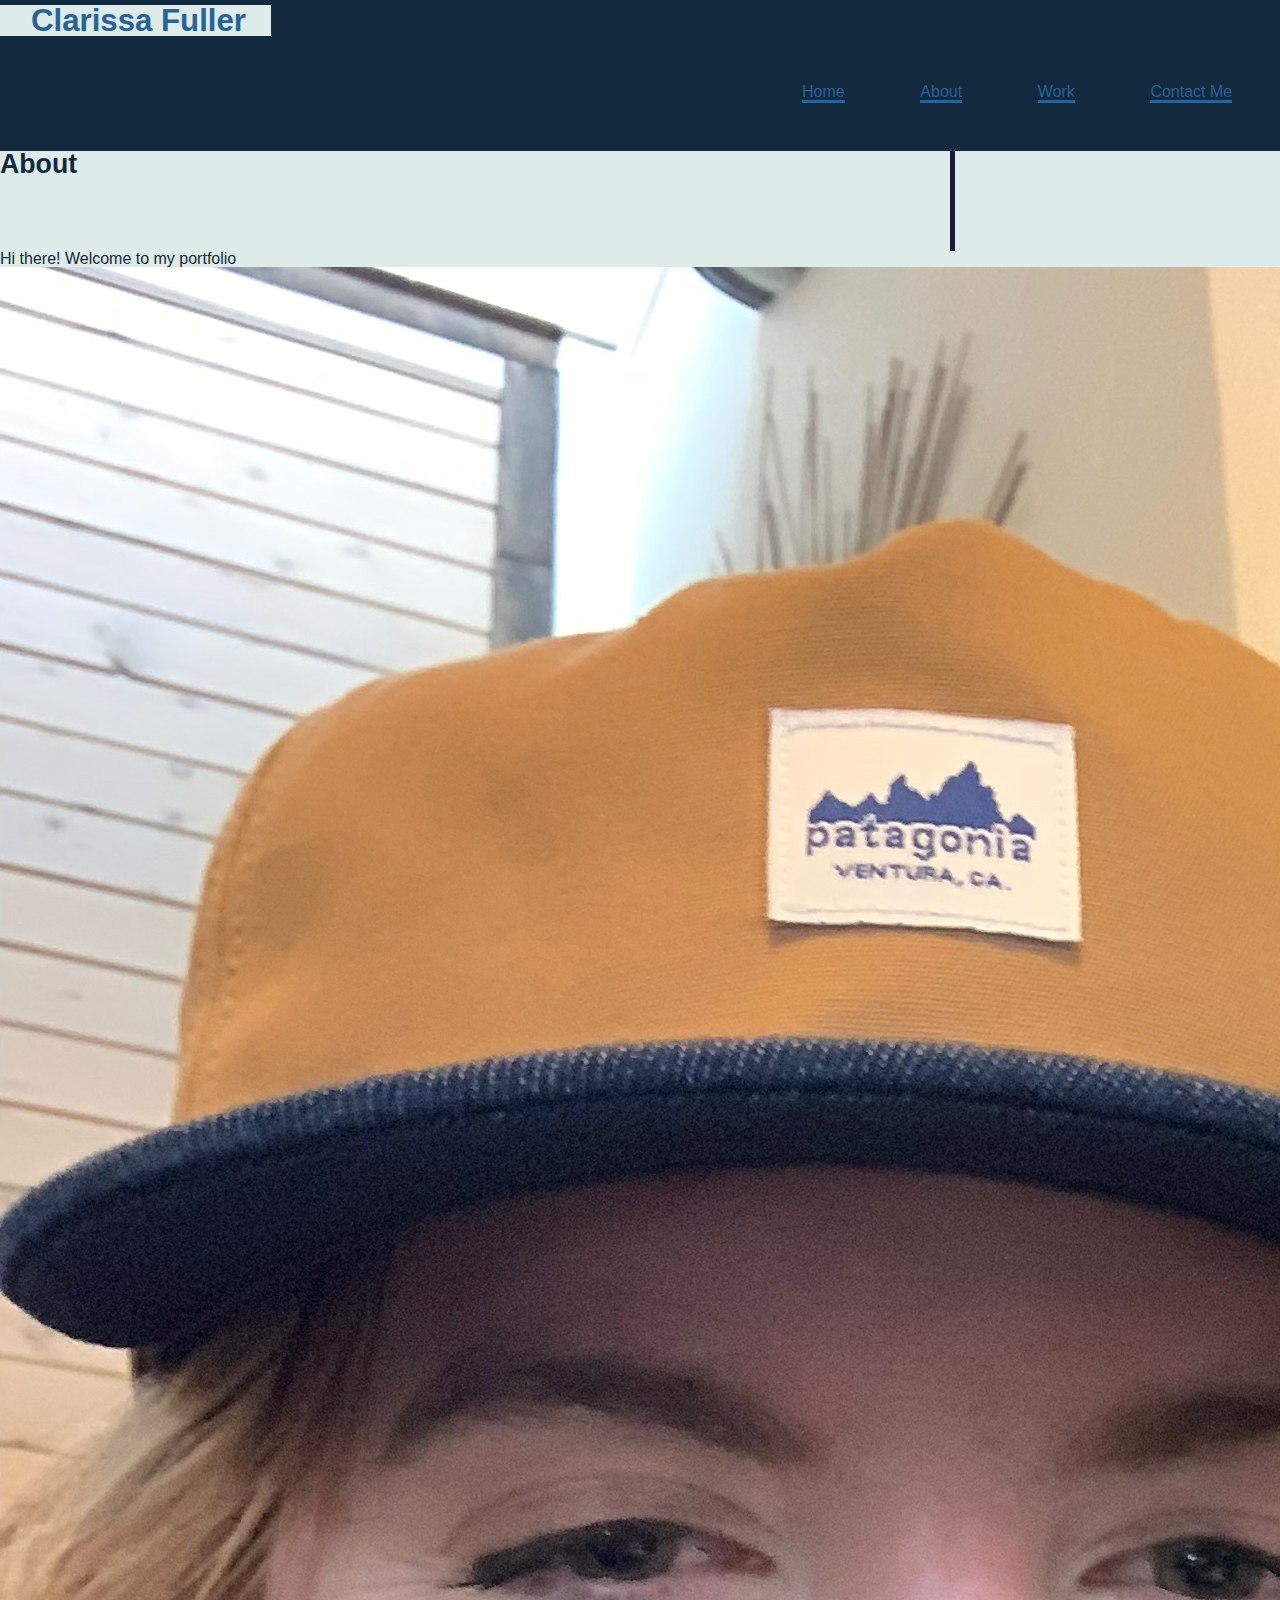
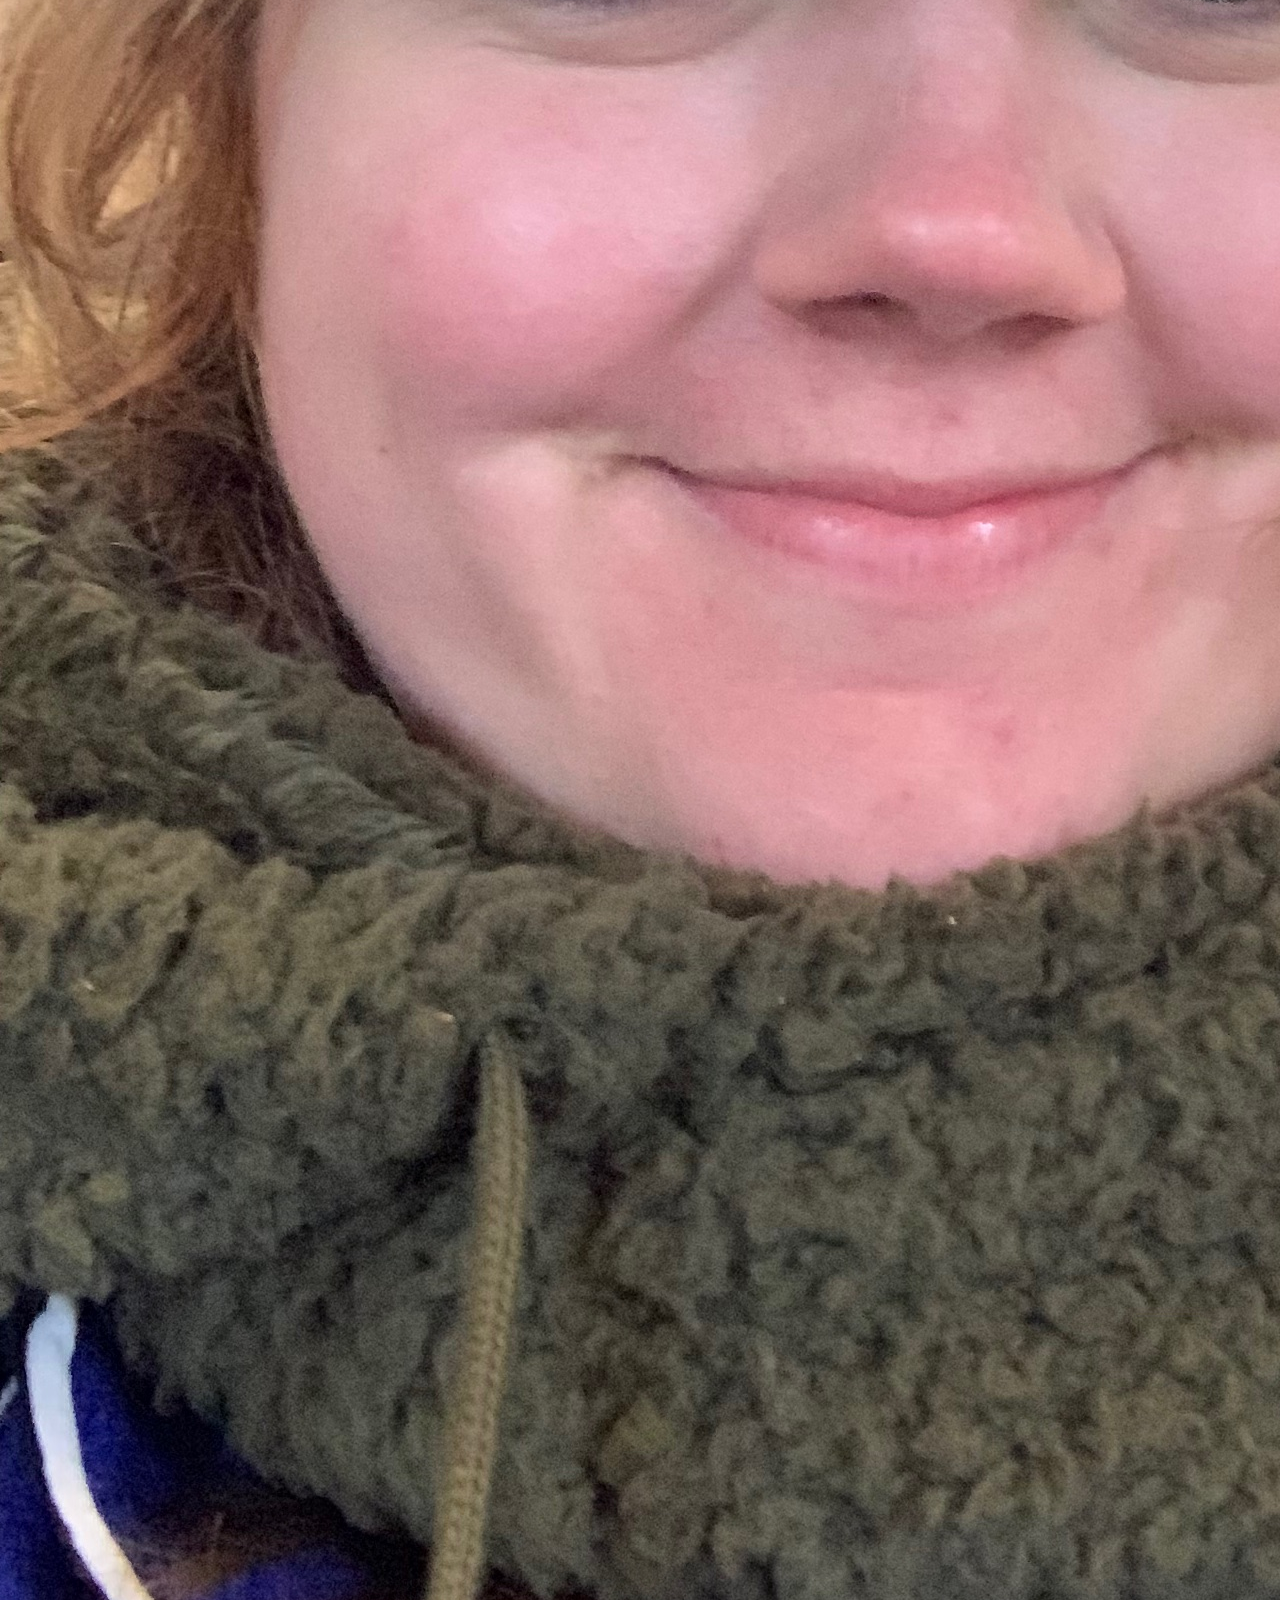
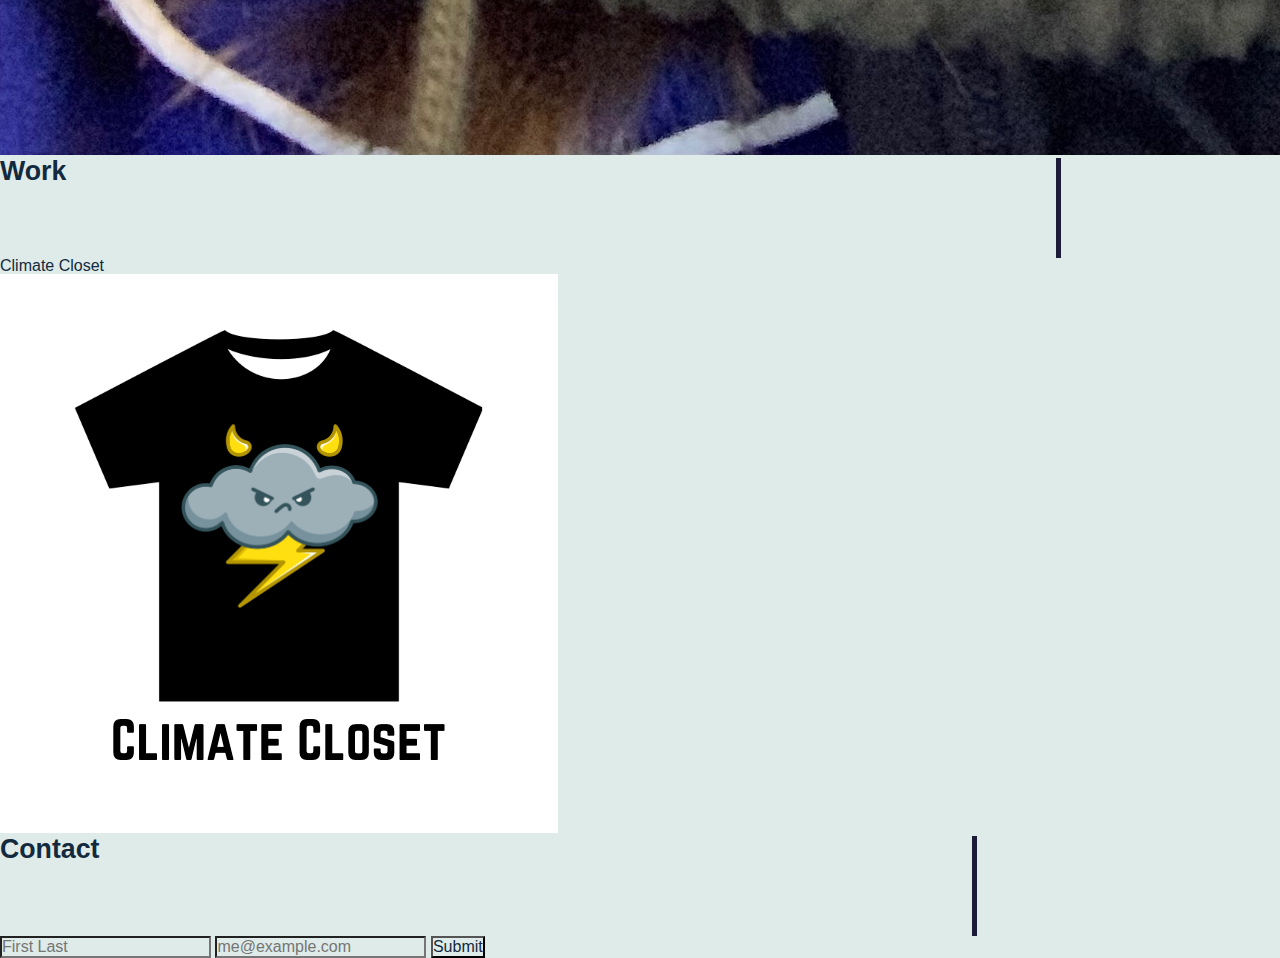
==== index2.html @ 97c0a2e6 "creates new html file to replace old file and fixes formatting" ====
<!DOCTYPE html>
<html lang="en">
  <head>
    <meta charset="UTF-8" />
    <meta name="viewport" content="width=device-width, initial-scale=1.0" />
    <title>My Portfolio</title>
    <link rel="stylesheet" href="./assets/reset.css" />
    <link rel="stylesheet" href="./assets/style.css" />
  </head>
  <body>
    <header id="home">
      <h1>Clarissa Fuller</h1>
      <nav>
        <a href="#home">Home</a>
        <a href="#about">About</a>
        <a href="#work">Work</a>
        <a href="#contact">Contact Me</a>
      </nav>
    </header>
    <main>
      <div id="about">
        <div class="word-box">
          <h2>About</h2>
        </div>
        <div id="about-info">
          <p>Hi there! Welcome to my portfolio</p>
          <img id="self-pic" src="./assets/images/IMG_0048.jpg" alt="self" />
        </div>
      </div>
      <div id="work">
        <div class="word-box">
          <h2>Work</h2>
        </div>
        <div id="project">
          <div id="project-1-card">
            <p>Climate Closet</p>
            <img
              id="climate-closet-logo"
              src="./assets/images/climate-closet-logo.png"
              alt="climate closet logo"
            />
          </div>
        </div>
      </div>
      <div id="contact">
        <div class="word-box">
          <h2>Contact</h2>
        </div>
        <form id="contact-form">
          <input id="username" type="text" placeholder="First Last" />
          <input id="email" type="text" placeholder="me@example.com" />
          <button type="submit">Submit</button>
        </form>
      </div>
    </main>
  </body>
</html>
---- assets/style.css ----
* {
  box-sizing: border-box;
  background-color: rgb(222, 235, 233);
  font-family: "Lucida Sans", "Lucida Sans Regular", "Lucida Grande",
    "Lucida Sans Unicode", Geneva, Verdana, sans-serif;
  color: #13293d;
}

body {
  font-family: Arial;
  display: flex;
  flex-direction: column;
  min-height: 100vh;
  justify-content: flex-start;
}

header {
  text-align: center;
  background: #13293d;
  color: #fff;
}

nav {
  display: flex;
  /* Align the child elements to the right side of the parent */
  justify-content: flex-end;
  background: none;
  margin: 10px;
}

nav a {
  color: #296297;
  text-decoration: none;
  text-align: center;
  background: none;
  border-bottom: #296297 3px solid;
  margin: 3%;
  display: flex;
  justify-content: flex-end;
  flex-wrap: wrap;
}
section.box {
  display: flex;
  flex-direction: row;
  flex-wrap: wrap;
  justify-content: flex-end;
  align-items: flex-start;
}

h1 {
  font-size: 195%;
  color: #296297;
  width: 271px;
  text-align: left;
  padding-left: 31px;
  margin-top: 5px;
}

h2 {
  font-size: 167%;
  border-right: rgb(28, 28, 56) 5px solid;
  height: 100px;
}

img.workpic {
  width: 280px;
  height: 190px;
  border: solid 3px lightblue;
  margin: 3px;
}

img.headerpic {
  width: 2000px;
  height: 100px;
}

#about {
  margin-right: 325px;
}

#work {
  margin-right: 219px;
}

#contact {
  margin-right: 303px;
}
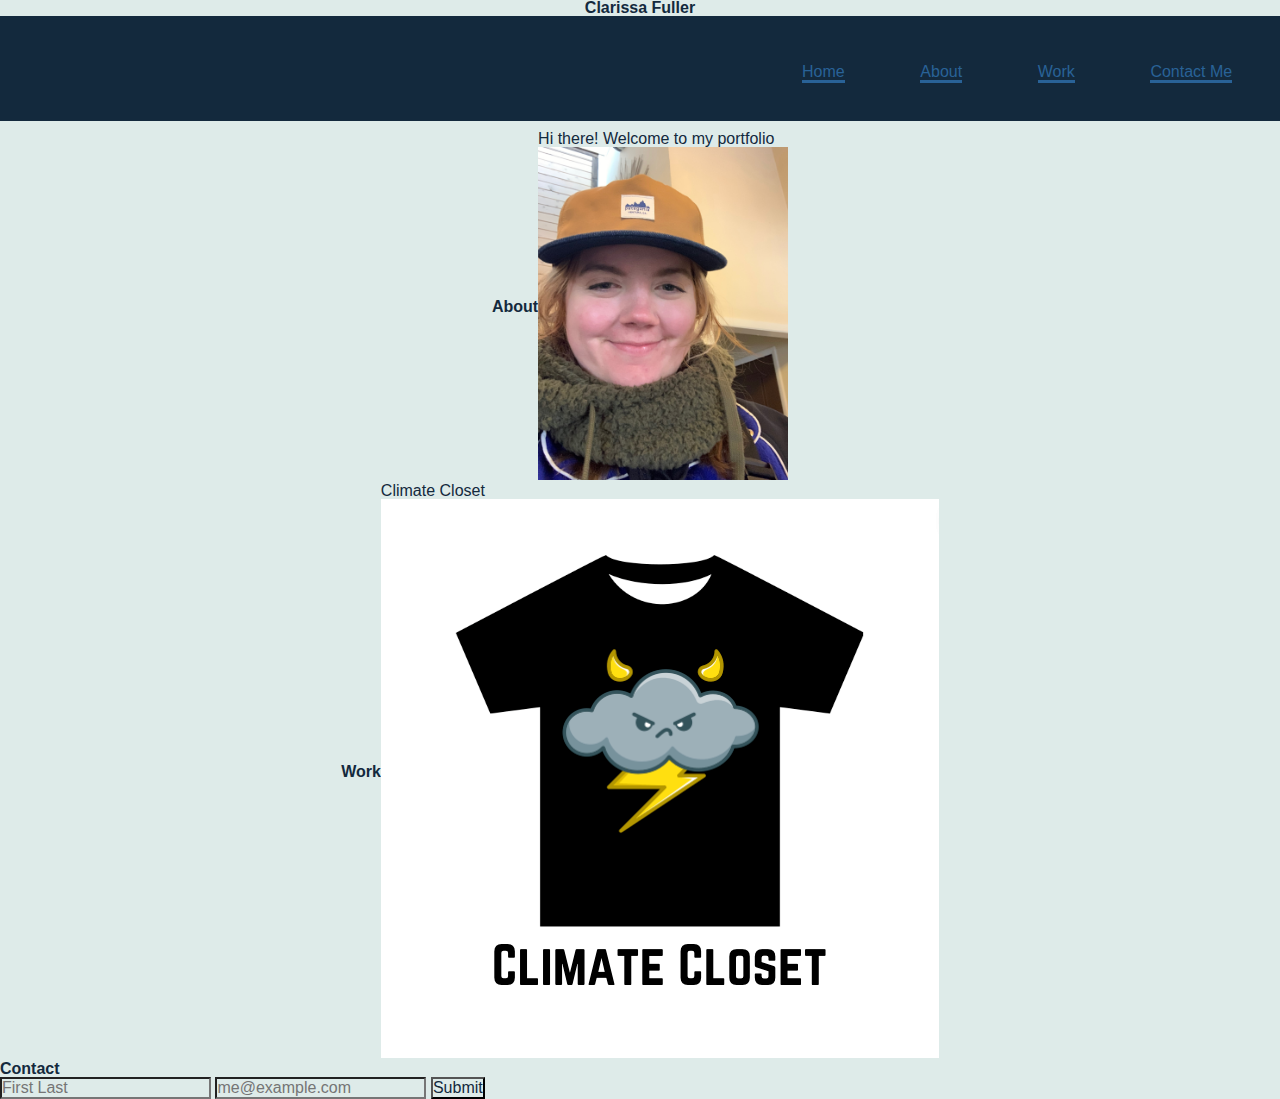
==== commit 6a271fb2: "adds link to deployed project 1 page when you click on the photo logo" ====
--- a/index2.html
+++ b/index2.html
@@ -34,11 +34,12 @@
         <div id="project">
           <div id="project-1-card">
             <p>Climate Closet</p>
-            <img
-              id="climate-closet-logo"
-              src="./assets/images/climate-closet-logo.png"
-              alt="climate closet logo"
-            />
+            <a href="https://sentuhxd.github.io/climate-closet/">
+              <img
+                id="climate-closet-logo"
+                src="./assets/images/climate-closet-logo.png"
+                alt="climate closet logo"
+            /></a>
           </div>
         </div>
       </div>
--- a/assets/style.css
+++ b/assets/style.css
@@ -7,11 +7,6 @@
 }
 
 body {
-  font-family: Arial;
-  display: flex;
-  flex-direction: column;
-  min-height: 100vh;
-  justify-content: flex-start;
 }
 
 header {
@@ -39,49 +34,21 @@
   justify-content: flex-end;
   flex-wrap: wrap;
 }
-section.box {
+
+#about {
   display: flex;
   flex-direction: row;
-  flex-wrap: wrap;
-  justify-content: flex-end;
-  align-items: flex-start;
+  justify-content: center;
+  align-items: center;
 }
 
-h1 {
-  font-size: 195%;
-  color: #296297;
-  width: 271px;
-  text-align: left;
-  padding-left: 31px;
-  margin-top: 5px;
-}
-
-h2 {
-  font-size: 167%;
-  border-right: rgb(28, 28, 56) 5px solid;
-  height: 100px;
-}
-
-img.workpic {
-  width: 280px;
-  height: 190px;
-  border: solid 3px lightblue;
-  margin: 3px;
-}
-
-img.headerpic {
-  width: 2000px;
-  height: 100px;
-}
-
-#about {
-  margin-right: 325px;
+#self-pic {
+  width: 250px;
 }
 
 #work {
-  margin-right: 219px;
+  display: flex;
+  flex-direction: row;
+  justify-content: center;
+  align-items: center;
 }
-
-#contact {
-  margin-right: 303px;
-}
